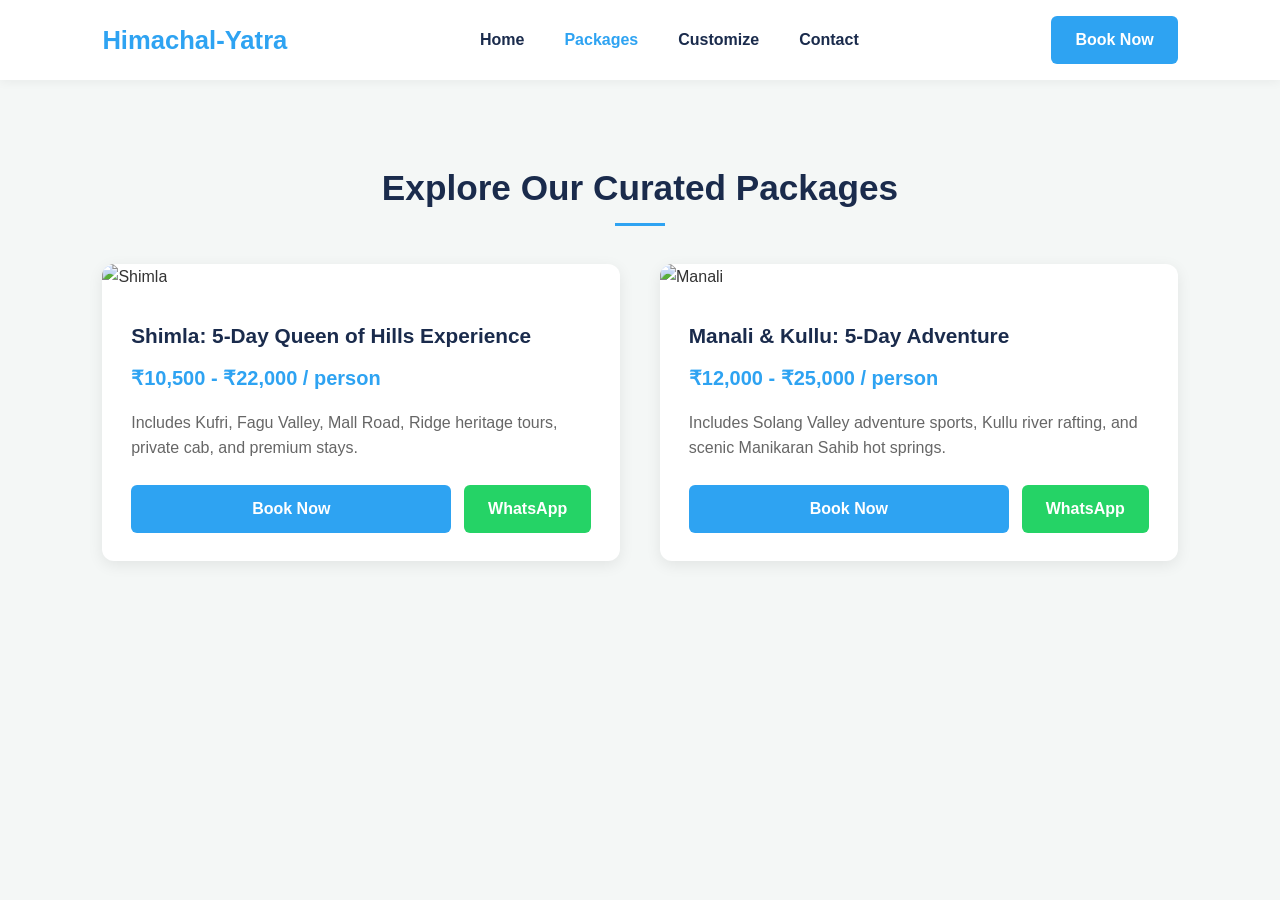
==== packages.html @ 7768ee4f "Add Tour Packages HTML page This file contains the HTML structure for the Tour Packages page, includ" ====
<!DOCTYPE html>
<html lang="en">
<head>
    <meta charset="UTF-8">
    <meta name="viewport" content="width=device-width, initial-scale=1.0">
    <title>Tour Packages | Himachal-Yatra</title>
    <link rel="stylesheet" href="css/style.css">
</head>
<body>

    <header>
        <a href="index.html" class="logo">Himachal-Yatra</a>
        <nav>
            <ul>
                <li><a href="index.html">Home</a></li>
                <li><a href="packages.html" class="active">Packages</a></li>
                <li><a href="customize.html">Customize</a></li>
                <li><a href="contact.html">Contact</a></li>
            </ul>
        </nav>
        <a href="contact.html" class="btn">Book Now</a>
    </header>

    <main>
        <section>
            <h2 class="section-title">Explore Our Curated Packages</h2>
            <div class="grid">
                
                <!-- Package Card 1 -->
                <div class="card">
                    <img src="https://placehold.co/600x400/ccc/555?text=Shimla+Package" alt="Shimla">
                    <div class="card-content">
                        <h3>Shimla: 5-Day Queen of Hills Experience</h3>
                        <span class="price-tag">₹10,500 - ₹22,000 / person</span>
                        <p style="margin-bottom: 1.5rem; color: #666;">Includes Kufri, Fagu Valley, Mall Road, Ridge heritage tours, private cab, and premium stays.</p>
                        <div style="display: flex; gap: 0.8rem;">
                            <a href="contact.html?package=shimla" class="btn" style="flex: 1; text-align: center;">Book Now</a>
                            <a href="https://wa.me/916280700763?text=Hi!%20I%20am%20interested%20in%20the%20Shimla%205-Day%20Package" target="_blank" class="btn btn-secondary" style="background: var(--whatsapp); display: flex; align-items: center; justify-content: center; gap: 4px;">WhatsApp</a>
                        </div>
                    </div>
                </div>

                <!-- Package Card 2 -->
                <div class="card">
                    <img src="https://placehold.co/600x400/ccc/555?text=Manali+Kullu+Package" alt="Manali">
                    <div class="card-content">
                        <h3>Manali & Kullu: 5-Day Adventure</h3>
                        <span class="price-tag">₹12,000 - ₹25,000 / person</span>
                        <p style="margin-bottom: 1.5rem; color: #666;">Includes Solang Valley adventure sports, Kullu river rafting, and scenic Manikaran Sahib hot springs.</p>
                        <div style="display: flex; gap: 0.8rem;">
                            <a href="contact.html?package=manali" class="btn" style="flex: 1; text-align: center;">Book Now</a>
                            <a href="https://wa.me/916280700763?text=Hi!%20I%20am%20interested%20in%20the%20Manali%205-Day%20Package" target="_blank" class="btn btn-secondary" style="background: var(--whatsapp); display: flex; align-items: center; justify-content: center; gap: 4px;">WhatsApp</a>
                        </div>
                    </div>
                </div>

            </div>
        </section>
    </main>

    <!-- Use identical footer block across all files -->
</body>
</html>
---- css/style.css ----
:root {
    --primary: #2ea3f2;
    --secondary: #1a2b4c;
    --text: #333333;
    --bg-light: #f4f7f6;
    --white: #ffffff;
    --whatsapp: #25D366;
    --shadow: 0 4px 15px rgba(0, 0, 0, 0.08);
    --transition: all 0.3s ease;
}

* {
    margin: 0;
    padding: 0;
    box-sizing: border-box;
    font-family: 'Segoe UI', Tahoma, Geneva, Verdana, sans-serif;
}

body {
    background-color: var(--bg-light);
    color: var(--text);
    line-height: 1.6;
}

/* Common Layout Components */
header {
    background: var(--white);
    padding: 1rem 8%;
    display: flex;
    justify-content: space-between;
    align-items: center;
    box-shadow: 0 2px 10px rgba(0,0,0,0.05);
    position: sticky;
    top: 0;
    z-index: 1000;
}

.logo {
    font-size: 1.6rem;
    font-weight: 700;
    color: var(--primary);
    text-decoration: none;
}

nav ul {
    list-style: none;
    display: flex;
    gap: 2.5rem;
}

nav a {
    text-decoration: none;
    color: var(--secondary);
    font-weight: 600;
    transition: var(--transition);
}

nav a:hover, nav a.active {
    color: var(--primary);
}

.btn {
    background: var(--primary);
    color: var(--white);
    padding: 0.7rem 1.5rem;
    border: none;
    border-radius: 6px;
    cursor: pointer;
    font-weight: 600;
    transition: var(--transition);
    text-decoration: none;
    display: inline-block;
}

.btn:hover {
    background: #1c8bd6;
    transform: translateY(-1px);
}

.btn-secondary {
    background: var(--secondary);
}

/* Sections */
section {
    padding: 5rem 8%;
}

.section-title {
    text-align: center;
    font-size: 2.2rem;
    color: var(--secondary);
    margin-bottom: 3rem;
    position: relative;
}

.section-title::after {
    content: '';
    position: absolute;
    bottom: -10px;
    left: 50%;
    transform: translateX(-50%);
    width: 50px;
    height: 3px;
    background: var(--primary);
}

/* Grid Layouts */
.grid {
    display: grid;
    grid-template-columns: repeat(auto-fit, minmax(300px, 1fr));
    gap: 2.5rem;
}

/* Tour Cards */
.card {
    background: var(--white);
    border-radius: 12px;
    overflow: hidden;
    box-shadow: var(--shadow);
    transition: var(--transition);
}

.card:hover {
    transform: translateY(-8px);
    box-shadow: 0 8px 25px rgba(0,0,0,0.12);
}

.card img {
    width: 100%;
    height: 220px;
    object-fit: cover;
}

.card-content {
    padding: 1.8rem;
}

.card-content h3 {
    color: var(--secondary);
    margin-bottom: 0.6rem;
    font-size: 1.3rem;
}

.price-tag {
    color: var(--primary);
    font-weight: 700;
    font-size: 1.25rem;
    display: block;
    margin-bottom: 1rem;
}

/* Footer & Global UI Elements */
footer {
    background: var(--secondary);
    color: var(--white);
    padding: 4rem 8% 2rem;
}

.footer-grid {
    display: grid;
    grid-template-columns: repeat(auto-fit, minmax(220px, 1fr));
    gap: 3rem;
    margin-bottom: 3rem;
}

.footer-col h4 {
    color: var(--primary);
    margin-bottom: 1.2rem;
    font-size: 1.1rem;
}

.footer-col ul {
    list-style: none;
}

.footer-col ul li {
    margin-bottom: 0.6rem;
}

.footer-col a {
    color: #b0c4de;
    text-decoration: none;
    transition: var(--transition);
}

.footer-col a:hover {
    color: var(--white);
}

/* Responsive fixes */
@media (max-width: 768px) {
    header { flex-direction: column; gap: 1rem; padding: 1rem; }
    nav ul { gap: 1.2rem; }
    section { padding: 3rem 5%; }
}
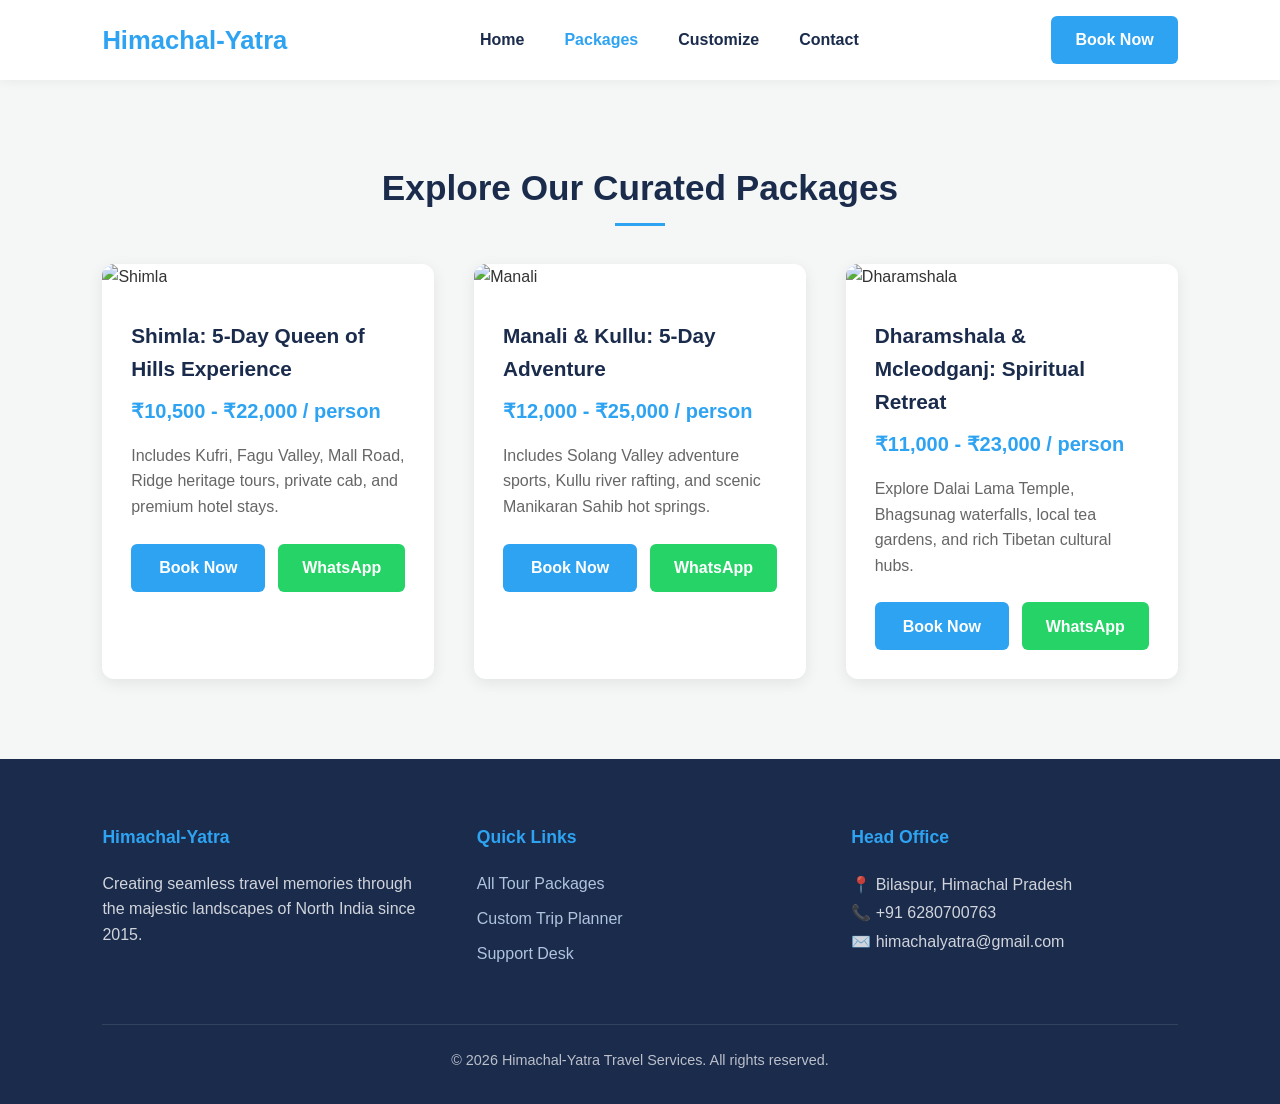
==== commit eae68e84: "Update package descriptions and footer styles" ====
--- a/packages.html
+++ b/packages.html
@@ -32,10 +32,10 @@
                     <div class="card-content">
                         <h3>Shimla: 5-Day Queen of Hills Experience</h3>
                         <span class="price-tag">₹10,500 - ₹22,000 / person</span>
-                        <p style="margin-bottom: 1.5rem; color: #666;">Includes Kufri, Fagu Valley, Mall Road, Ridge heritage tours, private cab, and premium stays.</p>
+                        <p style="margin-bottom: 1.5rem; color: #666;">Includes Kufri, Fagu Valley, Mall Road, Ridge heritage tours, private cab, and premium hotel stays.</p>
                         <div style="display: flex; gap: 0.8rem;">
                             <a href="contact.html?package=shimla" class="btn" style="flex: 1; text-align: center;">Book Now</a>
-                            <a href="https://wa.me/916280700763?text=Hi!%20I%20am%20interested%20in%20the%20Shimla%205-Day%20Package" target="_blank" class="btn btn-secondary" style="background: var(--whatsapp); display: flex; align-items: center; justify-content: center; gap: 4px;">WhatsApp</a>
+                            <a href="https://wa.me/916280700763?text=Hi!%20I%20am%20interested%20in%20the%20Shimla%205-Day%20Package" target="_blank" class="btn btn-secondary" style="background: var(--whatsapp); display: flex; align-items: center; justify-content: center; gap: 4px; color: white;">WhatsApp</a>
                         </div>
                     </div>
                 </div>
@@ -49,7 +49,21 @@
                         <p style="margin-bottom: 1.5rem; color: #666;">Includes Solang Valley adventure sports, Kullu river rafting, and scenic Manikaran Sahib hot springs.</p>
                         <div style="display: flex; gap: 0.8rem;">
                             <a href="contact.html?package=manali" class="btn" style="flex: 1; text-align: center;">Book Now</a>
-                            <a href="https://wa.me/916280700763?text=Hi!%20I%20am%20interested%20in%20the%20Manali%205-Day%20Package" target="_blank" class="btn btn-secondary" style="background: var(--whatsapp); display: flex; align-items: center; justify-content: center; gap: 4px;">WhatsApp</a>
+                            <a href="https://wa.me/916280700763?text=Hi!%20I%20am%20interested%20in%20the%20Manali%205-Day%20Package" target="_blank" class="btn btn-secondary" style="background: var(--whatsapp); display: flex; align-items: center; justify-content: center; gap: 4px; color: white;">WhatsApp</a>
+                        </div>
+                    </div>
+                </div>
+
+                <!-- Package Card 3 -->
+                <div class="card">
+                    <img src="https://placehold.co/600x400/ccc/555?text=Dharamshala+Package" alt="Dharamshala">
+                    <div class="card-content">
+                        <h3>Dharamshala & Mcleodganj: Spiritual Retreat</h3>
+                        <span class="price-tag">₹11,000 - ₹23,000 / person</span>
+                        <p style="margin-bottom: 1.5rem; color: #666;">Explore Dalai Lama Temple, Bhagsunag waterfalls, local tea gardens, and rich Tibetan cultural hubs.</p>
+                        <div style="display: flex; gap: 0.8rem;">
+                            <a href="contact.html?package=dharamshala" class="btn" style="flex: 1; text-align: center;">Book Now</a>
+                            <a href="https://wa.me/916280700763?text=Hi!%20I%20am%20interested%20in%20the%20Dharamshala%205-Day%20Package" target="_blank" class="btn btn-secondary" style="background: var(--whatsapp); display: flex; align-items: center; justify-content: center; gap: 4px; color: white;">WhatsApp</a>
                         </div>
                     </div>
                 </div>
@@ -58,6 +72,28 @@
         </section>
     </main>
 
-    <!-- Use identical footer block across all files -->
+    <footer>
+        <div class="footer-grid">
+            <div class="footer-col">
+                <h4>Himachal-Yatra</h4>
+                <p style="opacity: 0.8;">Creating seamless travel memories through the majestic landscapes of North India since 2015.</p>
+            </div>
+            <div class="footer-col">
+                <h4>Quick Links</h4>
+                <ul>
+                    <li><a href="packages.html">All Tour Packages</a></li>
+                    <li><a href="customize.html">Custom Trip Planner</a></li>
+                    <li><a href="contact.html">Support Desk</a></li>
+                </ul>
+            </div>
+            <div class="footer-col">
+                <h4>Head Office</h4>
+                <p style="opacity: 0.8; line-height: 1.8;">📍 Bilaspur, Himachal Pradesh<br>📞 +91 6280700763<br>✉️ himachalyatra@gmail.com</p>
+            </div>
+        </div>
+        <hr style="border: none; border-top: 1px solid rgba(255,255,255,0.1); margin-bottom: 1.5rem;">
+        <p style="text-align: center; font-size: 0.9rem; opacity: 0.7;">&copy; 2026 Himachal-Yatra Travel Services. All rights reserved.</p>
+    </footer>
+
 </body>
 </html>
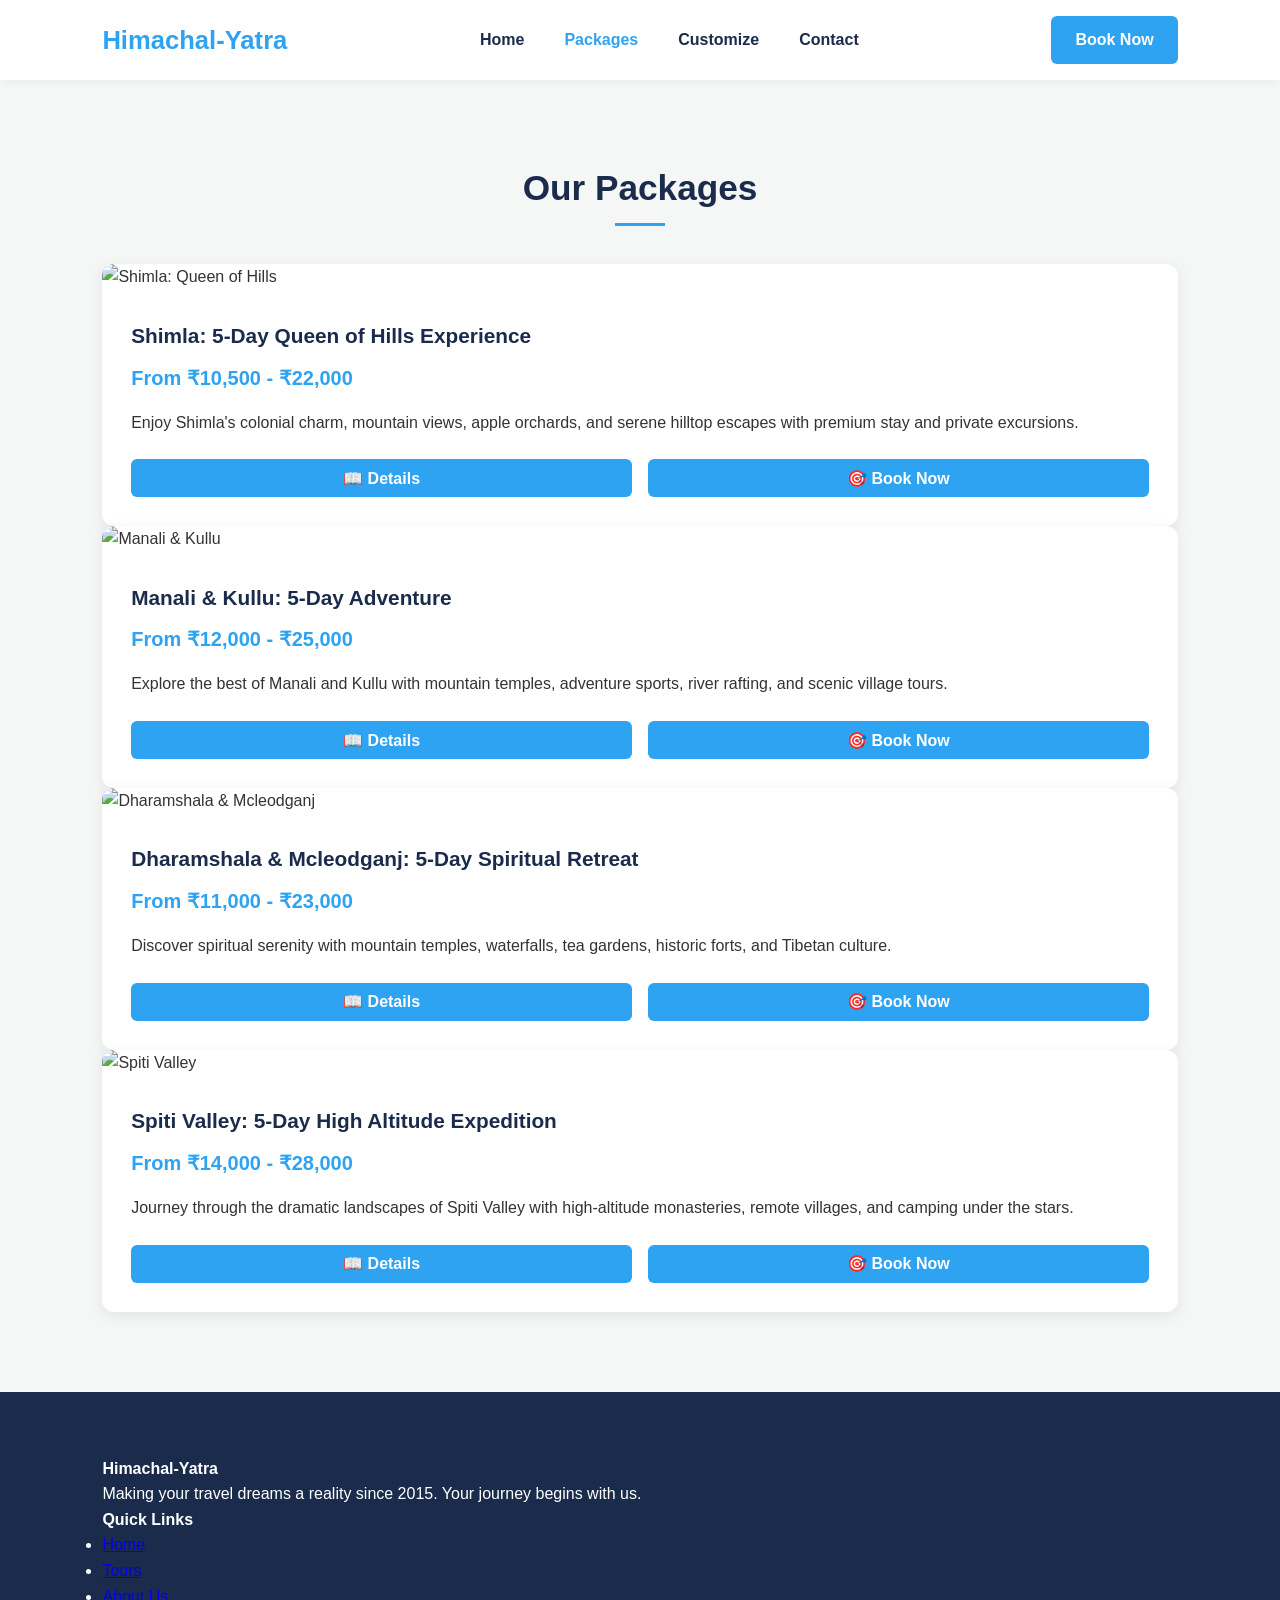
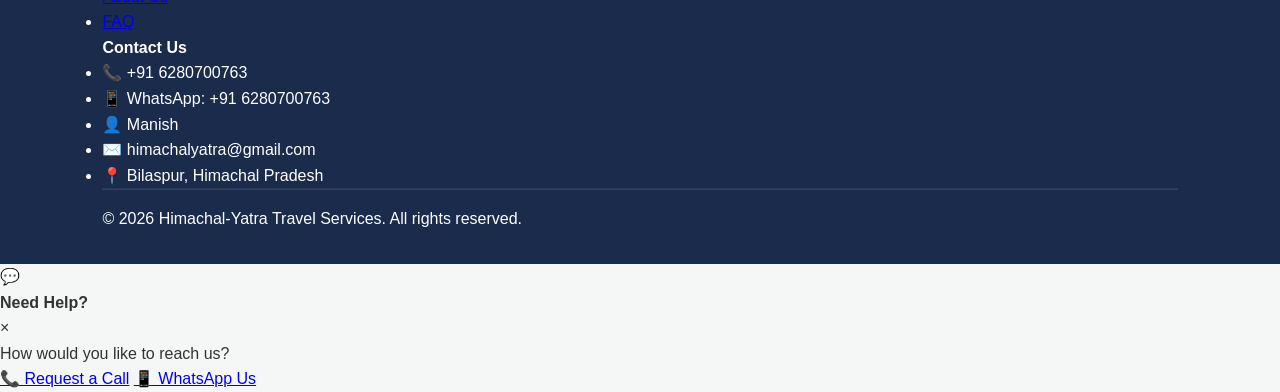
==== commit a3c71a29: "Revise package details and update footer content" ====
--- a/packages.html
+++ b/packages.html
@@ -22,48 +22,62 @@
     </header>
 
     <main>
-        <section>
-            <h2 class="section-title">Explore Our Curated Packages</h2>
-            <div class="grid">
+        <section id="destinations">
+            <h2 class="section-title">Our Packages</h2>
+            <div class="grid-container">
                 
-                <!-- Package Card 1 -->
+                <!-- Package 1: Shimla -->
                 <div class="card">
-                    <img src="https://placehold.co/600x400/ccc/555?text=Shimla+Package" alt="Shimla">
+                    <img src="https://placehold.co/600x400/ccc/555?text=Shimla+Queen+of+Hills" alt="Shimla: Queen of Hills">
                     <div class="card-content">
                         <h3>Shimla: 5-Day Queen of Hills Experience</h3>
-                        <span class="price-tag">₹10,500 - ₹22,000 / person</span>
-                        <p style="margin-bottom: 1.5rem; color: #666;">Includes Kufri, Fagu Valley, Mall Road, Ridge heritage tours, private cab, and premium hotel stays.</p>
-                        <div style="display: flex; gap: 0.8rem;">
-                            <a href="contact.html?package=shimla" class="btn" style="flex: 1; text-align: center;">Book Now</a>
-                            <a href="https://wa.me/916280700763?text=Hi!%20I%20am%20interested%20in%20the%20Shimla%205-Day%20Package" target="_blank" class="btn btn-secondary" style="background: var(--whatsapp); display: flex; align-items: center; justify-content: center; gap: 4px; color: white;">WhatsApp</a>
+                        <span class="price-tag">From ₹10,500 - ₹22,000</span>
+                        <p style="margin-bottom: 1.5rem; color: #333;">Enjoy Shimla's colonial charm, mountain views, apple orchards, and serene hilltop escapes with premium stay and private excursions.</p>
+                        <div style="display: flex; gap: 1rem;">
+                            <button class="btn" style="flex: 1; text-align:center; cursor: pointer; border: none; font-weight: bold; padding: 0.6rem 1.2rem; font-size: 1rem;" onclick="alert('📅 Shimla: 5-Day Queen of Hills Itinerary:\n\n🌲 Day 1: Arrival & The Mall Road - Check in, evening stroll on Mall Road, colonial architecture.\n\n🌲 Day 2: Heritage & Local Sightseeing - Jakhu Temple, Viceregal Lodge, The Ridge, Christ Church.\n\n🌲 Day 3: Kufri & Fagu Valley - Himalayan Nature Park, horse ride to Mahasu Peak, apple orchards.\n\n🌲 Day 4: Mashobra & Naldehra Excursion - Pine roads, scenic golf course, nature walks.\n\n🌲 Day 5: Departure - Lakkar Bazaar shopping, scenic descent, journey home.\n\n✅ Includes: 4 Nights Shimla Stay, Breakfast & Dinner, Private Cab, Pickup/Drop from Chandigarh/Kalka.\n❌ Excludes: Entry tickets, Pony rides, Lunches, Travel Insurance.');">📖 Details</button>
+                            <button class="btn" style="flex: 1; text-align:center; cursor: pointer; border: none; font-weight: bold; padding: 0.6rem 1.2rem; font-size: 1rem;" onclick="document.getElementById('contactDialog').classList.add('active');">🎯 Book Now</button>
                         </div>
                     </div>
                 </div>
-
-                <!-- Package Card 2 -->
+                
+                <!-- Package 2: Manali & Kullu -->
                 <div class="card">
-                    <img src="https://placehold.co/600x400/ccc/555?text=Manali+Kullu+Package" alt="Manali">
+                    <img src="https://placehold.co/600x400/ccc/555?text=Manali+Kullu" alt="Manali & Kullu">
                     <div class="card-content">
                         <h3>Manali & Kullu: 5-Day Adventure</h3>
-                        <span class="price-tag">₹12,000 - ₹25,000 / person</span>
-                        <p style="margin-bottom: 1.5rem; color: #666;">Includes Solang Valley adventure sports, Kullu river rafting, and scenic Manikaran Sahib hot springs.</p>
-                        <div style="display: flex; gap: 0.8rem;">
-                            <a href="contact.html?package=manali" class="btn" style="flex: 1; text-align: center;">Book Now</a>
-                            <a href="https://wa.me/916280700763?text=Hi!%20I%20am%20interested%20in%20the%20Manali%205-Day%20Package" target="_blank" class="btn btn-secondary" style="background: var(--whatsapp); display: flex; align-items: center; justify-content: center; gap: 4px; color: white;">WhatsApp</a>
+                        <span class="price-tag">From ₹12,000 - ₹25,000</span>
+                        <p style="margin-bottom: 1.5rem; color: #333;">Explore the best of Manali and Kullu with mountain temples, adventure sports, river rafting, and scenic village tours.</p>
+                        <div style="display: flex; gap: 1rem;">
+                            <button class="btn" style="flex: 1; text-align:center; cursor: pointer; border: none; font-weight: bold; padding: 0.6rem 1.2rem; font-size: 1rem;" onclick="alert('📅 Manali & Kullu: 5-Day Itinerary:\n\n🏔️ Day 1: Arrival in Manali - Transfer from Chandigarh/Bhuntar, Hadimba Temple, Vashishtha hot springs.\n\n🏔️ Day 2: Solang Valley Excursion - Paragliding, zorbing, ATV rides, optional Rohtang Pass (if open).\n\n🏔️ Day 3: Kullu & Manikaran Sahib - River rafting, shawl factory, Gurudwara Manikaran hot springs.\n\n🏔️ Day 4: Old Manali & Local Cafes - Explore Old Manali, Manali Sanctuary, Mall Road shopping.\n\n🏔️ Day 5: Departure - Riverside breakfast and transfer back to airport/railway station.\n\n✅ Includes: 4 Nights Premium Manali Hotel Stay, Breakfast & Dinner, Private Cab, Fuel, Parking, Driver Fees.\n❌ Excludes: Adventure Fees, Rohtang Pass Permit, Personal Expenses, Air/Train Fare.');">📖 Details</button>
+                            <button class="btn" style="flex: 1; text-align:center; cursor: pointer; border: none; font-weight: bold; padding: 0.6rem 1.2rem; font-size: 1rem;" onclick="document.getElementById('contactDialog').classList.add('active');">🎯 Book Now</button>
                         </div>
                     </div>
                 </div>
-
-                <!-- Package Card 3 -->
+                
+                <!-- Package 3: Dharamshala & Mcleodganj -->
                 <div class="card">
-                    <img src="https://placehold.co/600x400/ccc/555?text=Dharamshala+Package" alt="Dharamshala">
+                    <img src="https://placehold.co/600x400/ccc/555?text=Dharamshala+Mcleodganj" alt="Dharamshala & Mcleodganj">
                     <div class="card-content">
-                        <h3>Dharamshala & Mcleodganj: Spiritual Retreat</h3>
-                        <span class="price-tag">₹11,000 - ₹23,000 / person</span>
-                        <p style="margin-bottom: 1.5rem; color: #666;">Explore Dalai Lama Temple, Bhagsunag waterfalls, local tea gardens, and rich Tibetan cultural hubs.</p>
-                        <div style="display: flex; gap: 0.8rem;">
-                            <a href="contact.html?package=dharamshala" class="btn" style="flex: 1; text-align: center;">Book Now</a>
-                            <a href="https://wa.me/916280700763?text=Hi!%20I%20am%20interested%20in%20the%20Dharamshala%205-Day%20Package" target="_blank" class="btn btn-secondary" style="background: var(--whatsapp); display: flex; align-items: center; justify-content: center; gap: 4px; color: white;">WhatsApp</a>
+                        <h3>Dharamshala & Mcleodganj: 5-Day Spiritual Retreat</h3>
+                        <span class="price-tag">From ₹11,000 - ₹23,000</span>
+                        <p style="margin-bottom: 1.5rem; color: #333;">Discover spiritual serenity with mountain temples, waterfalls, tea gardens, historic forts, and Tibetan culture.</p>
+                        <div style="display: flex; gap: 1rem;">
+                            <button class="btn" style="flex: 1; text-align:center; cursor: pointer; border: none; font-weight: bold; padding: 0.6rem 1.2rem; font-size: 1rem;" onclick="alert('📅 Dharamshala & Mcleodganj: 5-Day Itinerary:\n\n☸️ Day 1: Arrival & Mcleodganj Highlights - Tsuglagkhang Complex, Dalai Lama Temple, Mall Road.\n\n☸️ Day 2: Waterfalls & Scenic Views - Bhagsunag Waterfall, Bhagsunag Temple, Naddi View Point sunset.\n\n☸️ Day 3: Cricket & Culture - HPCA Stadium, Dharamshala Tea Gardens, War Memorial.\n\n☸️ Day 4: Kangra Valley Excursion - Kangra Fort, Norbulingka Institute.\n\n☸️ Day 5: Departure - St. John in the Wilderness church, transfer to Pathankot/Dharamshala airport.\n\n✅ Includes: 4 Nights Stay, Breakfast & Dinner, Private Cab, Driver Allowances & Taxes.\n❌ Excludes: Train/Flight, Entry Fees, Adventure Activities, Personal Expenses.');">📖 Details</button>
+                            <button class="btn" style="flex: 1; text-align:center; cursor: pointer; border: none; font-weight: bold; padding: 0.6rem 1.2rem; font-size: 1rem;" onclick="document.getElementById('contactDialog').classList.add('active');">🎯 Book Now</button>
+                        </div>
+                    </div>
+                </div>
+                
+                <!-- Package 4: Spiti Valley -->
+                <div class="card">
+                    <img src="https://placehold.co/600x400/ccc/555?text=Spiti+Valley" alt="Spiti Valley">
+                    <div class="card-content">
+                        <h3>Spiti Valley: 5-Day High Altitude Expedition</h3>
+                        <span class="price-tag">From ₹14,000 - ₹28,000</span>
+                        <p style="margin-bottom: 1.5rem; color: #333;">Journey through the dramatic landscapes of Spiti Valley with high-altitude monasteries, remote villages, and camping under the stars.</p>
+                        <div style="display: flex; gap: 1rem;">
+                            <button class="btn" style="flex: 1; text-align:center; cursor: pointer; border: none; font-weight: bold; padding: 0.6rem 1.2rem; font-size: 1rem;" onclick="alert('📅 Spiti Valley: 5-Day High Altitude Expedition Itinerary:\n\n🚙 Day 1: Manali to Kaza - Through Atal Tunnel and Kunzum Pass, acclimatize in Kaza.\n\n🚙 Day 2: Monasteries & Canyons - Key Monastery, Chicham Bridge, Kibber village.\n\n🚙 Day 3: The High Villages Circuit - Langza Buddha, Hikkim Post Office, Komic Monastery.\n\n🚙 Day 4: Kaza to Chandratal - Drive to Chandratal, hike to the crescent-shaped lake, camp under the stars.\n\n🚙 Day 5: Departure to Manali - Morning at the campsite then scenic drive back to Manali.\n\n✅ Includes: 3 Nights in Kaza, 1 Night Camping at Chandratal, Breakfast & Dinner, SUV with Expert Driver.\n❌ Excludes: Permits, Transit Lunches, Oxygen Cylinder Rental, Travel to Manali.');">📖 Details</button>
+                            <button class="btn" style="flex: 1; text-align:center; cursor: pointer; border: none; font-weight: bold; padding: 0.6rem 1.2rem; font-size: 1rem;" onclick="document.getElementById('contactDialog').classList.add('active');">🎯 Book Now</button>
                         </div>
                     </div>
                 </div>
@@ -73,27 +87,84 @@
     </main>
 
     <footer>
-        <div class="footer-grid">
-            <div class="footer-col">
+        <div class="footer-content">
+            <div>
                 <h4>Himachal-Yatra</h4>
-                <p style="opacity: 0.8;">Creating seamless travel memories through the majestic landscapes of North India since 2015.</p>
+                <p>Making your travel dreams a reality since 2015. Your journey begins with us.</p>
             </div>
-            <div class="footer-col">
+            <div>
                 <h4>Quick Links</h4>
                 <ul>
-                    <li><a href="packages.html">All Tour Packages</a></li>
-                    <li><a href="customize.html">Custom Trip Planner</a></li>
-                    <li><a href="contact.html">Support Desk</a></li>
+                    <li><a href="index.html">Home</a></li>
+                    <li><a href="packages.html">Tours</a></li>
+                    <li><a href="#">About Us</a></li>
+                    <li><a href="#">FAQ</a></li>
                 </ul>
             </div>
-            <div class="footer-col">
-                <h4>Head Office</h4>
-                <p style="opacity: 0.8; line-height: 1.8;">📍 Bilaspur, Himachal Pradesh<br>📞 +91 6280700763<br>✉️ himachalyatra@gmail.com</p>
+            <div>
+                <h4>Contact Us</h4>
+                <ul>
+                    <li>📞 +91 6280700763</li>
+                    <li>📱 WhatsApp: +91 6280700763</li>
+                    <li>👤 Manish</li>
+                    <li>✉️ himachalyatra@gmail.com</li>
+                    <li>📍 Bilaspur, Himachal Pradesh</li>
+                </ul>
             </div>
         </div>
-        <hr style="border: none; border-top: 1px solid rgba(255,255,255,0.1); margin-bottom: 1.5rem;">
-        <p style="text-align: center; font-size: 0.9rem; opacity: 0.7;">&copy; 2026 Himachal-Yatra Travel Services. All rights reserved.</p>
+        <hr style="border-color: rgba(255,255,255,0.1); margin-bottom: 1rem;">
+        <p>&copy; 2026 Himachal-Yatra Travel Services. All rights reserved.</p>
     </footer>
 
+    <!-- Floating Contact Dialog -->
+    <div class="floating-contact-btn" id="contactBtn">💬</div>
+
+    <div class="contact-dialog" id="contactDialog">
+        <div class="dialog-header">
+            <h4>Need Help?</h4>
+            <span class="close-btn" id="closeDialog">&times;</span>
+        </div>
+        <div class="dialog-body">
+            <p>How would you like to reach us?</p>
+            <div class="dialog-actions">
+                <a href="tel:+916280700763" class="action-btn call-btn">📞 Request a Call</a>
+                <a href="https://wa.me/916280700763" target="_blank" class="action-btn wa-btn">📱 WhatsApp Us</a>
+            </div>
+        </div>
+    </div>
+
+    <script>
+        // Modal Window / Contact Box Dialog Controls
+        const contactBtn = document.getElementById('contactBtn');
+        const contactDialog = document.getElementById('contactDialog');
+        const closeDialog = document.getElementById('closeDialog');
+
+        if (contactBtn) {
+            contactBtn.addEventListener('click', (e) => {
+                e.stopPropagation();
+                contactDialog.classList.toggle('active');
+            });
+        }
+
+        if (closeDialog) {
+            closeDialog.addEventListener('click', () => {
+                contactDialog.classList.remove('active');
+            });
+        }
+
+        document.addEventListener('click', (event) => {
+            if (contactDialog.classList.contains('active') && 
+                !contactDialog.contains(event.target) && 
+                !contactBtn.contains(event.target)) {
+                contactDialog.classList.remove('active');
+            }
+        });
+        
+        if (contactDialog) {
+            contactDialog.addEventListener('click', (e) => {
+                e.stopPropagation();
+            });
+        }
+    </script>
 </body>
 </html>
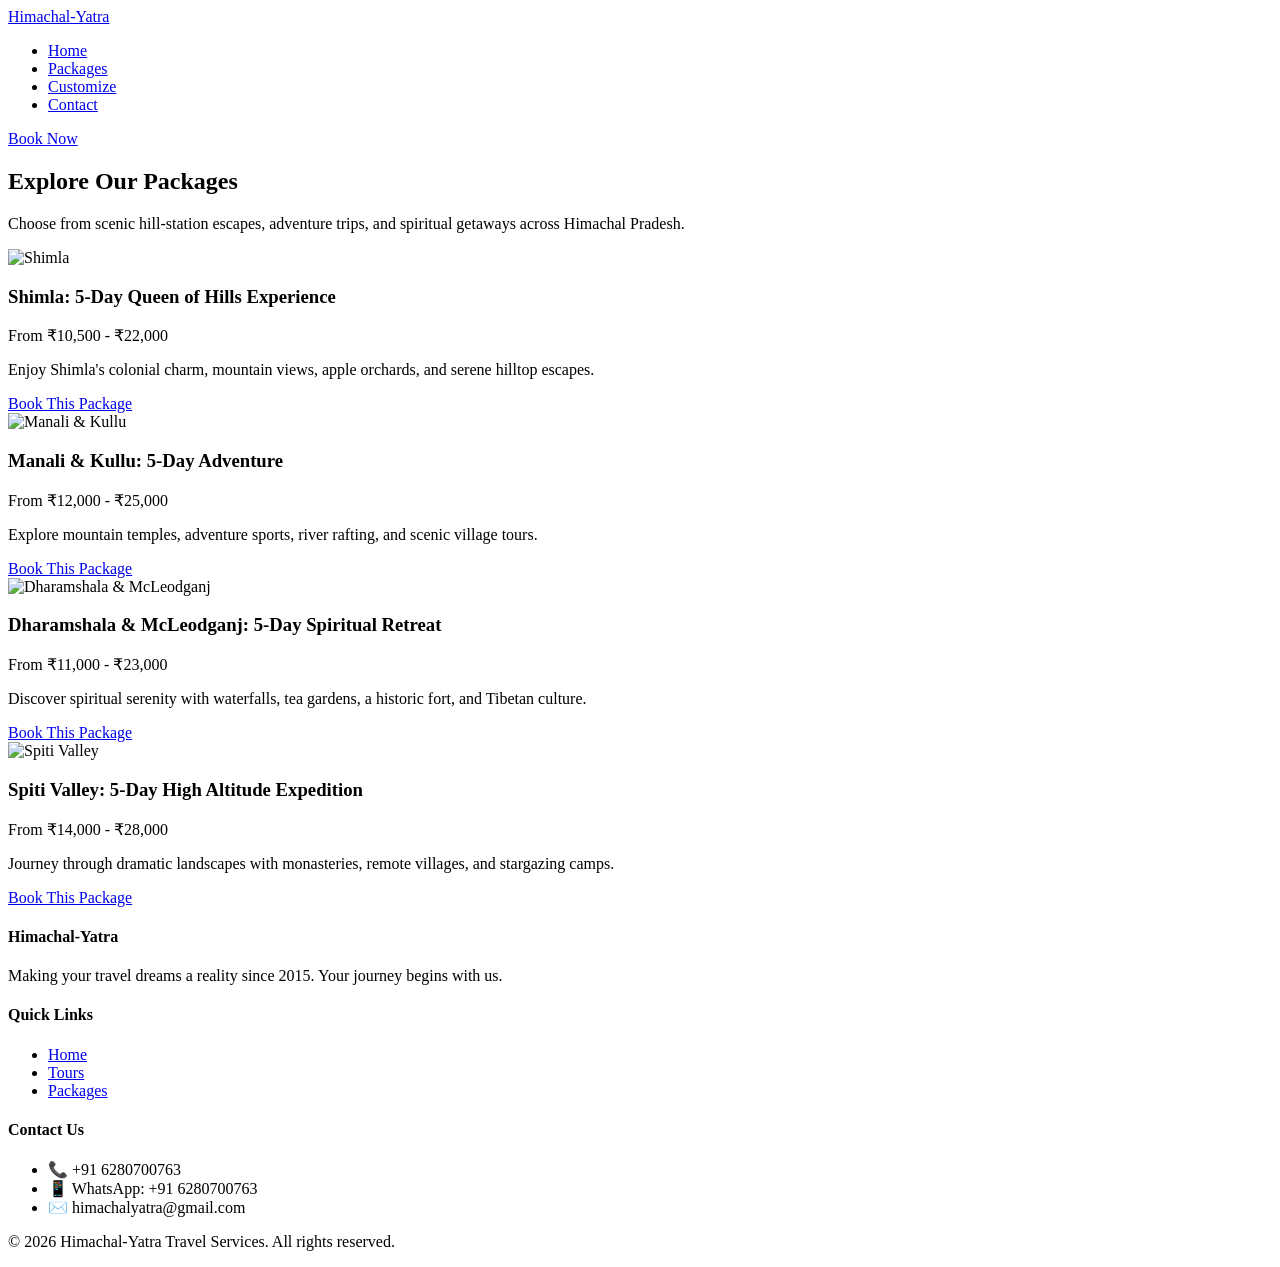
==== commit e612cfba: "Update title and navigation links in packages.html" ====
--- a/packages.html
+++ b/packages.html
@@ -3,90 +3,73 @@
 <head>
     <meta charset="UTF-8">
     <meta name="viewport" content="width=device-width, initial-scale=1.0">
-    <title>Tour Packages | Himachal-Yatra</title>
-    <link rel="stylesheet" href="css/style.css">
+    <title>Himachal-Yatra | Packages</title>
+    <link rel="stylesheet" href="style.css">
 </head>
 <body>
-
     <header>
         <a href="index.html" class="logo">Himachal-Yatra</a>
         <nav>
             <ul>
-                <li><a href="index.html">Home</a></li>
-                <li><a href="packages.html" class="active">Packages</a></li>
-                <li><a href="customize.html">Customize</a></li>
-                <li><a href="contact.html">Contact</a></li>
+                <li><a href="index.html#hero">Home</a></li>
+                <li><a href="index.html#packages">Packages</a></li>
+                <li><a href="index.html#customize">Customize</a></li>
+                <li><a href="index.html#contact">Contact</a></li>
             </ul>
         </nav>
-        <a href="contact.html" class="btn">Book Now</a>
+        <a href="index.html#contact" class="btn">Book Now</a>
     </header>
 
-    <main>
-        <section id="destinations">
-            <h2 class="section-title">Our Packages</h2>
-            <div class="grid-container">
-                
-                <!-- Package 1: Shimla -->
-                <div class="card">
-                    <img src="https://placehold.co/600x400/ccc/555?text=Shimla+Queen+of+Hills" alt="Shimla: Queen of Hills">
-                    <div class="card-content">
-                        <h3>Shimla: 5-Day Queen of Hills Experience</h3>
-                        <span class="price-tag">From ₹10,500 - ₹22,000</span>
-                        <p style="margin-bottom: 1.5rem; color: #333;">Enjoy Shimla's colonial charm, mountain views, apple orchards, and serene hilltop escapes with premium stay and private excursions.</p>
-                        <div style="display: flex; gap: 1rem;">
-                            <button class="btn" style="flex: 1; text-align:center; cursor: pointer; border: none; font-weight: bold; padding: 0.6rem 1.2rem; font-size: 1rem;" onclick="alert('📅 Shimla: 5-Day Queen of Hills Itinerary:\n\n🌲 Day 1: Arrival & The Mall Road - Check in, evening stroll on Mall Road, colonial architecture.\n\n🌲 Day 2: Heritage & Local Sightseeing - Jakhu Temple, Viceregal Lodge, The Ridge, Christ Church.\n\n🌲 Day 3: Kufri & Fagu Valley - Himalayan Nature Park, horse ride to Mahasu Peak, apple orchards.\n\n🌲 Day 4: Mashobra & Naldehra Excursion - Pine roads, scenic golf course, nature walks.\n\n🌲 Day 5: Departure - Lakkar Bazaar shopping, scenic descent, journey home.\n\n✅ Includes: 4 Nights Shimla Stay, Breakfast & Dinner, Private Cab, Pickup/Drop from Chandigarh/Kalka.\n❌ Excludes: Entry tickets, Pony rides, Lunches, Travel Insurance.');">📖 Details</button>
-                            <button class="btn" style="flex: 1; text-align:center; cursor: pointer; border: none; font-weight: bold; padding: 0.6rem 1.2rem; font-size: 1rem;" onclick="document.getElementById('contactDialog').classList.add('active');">🎯 Book Now</button>
-                        </div>
-                    </div>
+    <section class="page-hero">
+        <h1>Explore Our Packages</h1>
+        <p>Choose from scenic hill-station escapes, adventure trips, and spiritual getaways across Himachal Pradesh.</p>
+    </section>
+
+    <section class="page-section">
+        <div class="grid-container">
+            <div class="card">
+                <img src="https://placehold.co/600x400/ccc/555?text=Shimla+Queen+of+Hills" alt="Shimla">
+                <div class="card-content">
+                    <h3>Shimla: 5-Day Queen of Hills Experience</h3>
+                    <span class="card-price">From ₹10,500 - ₹22,000</span>
+                    <p>Enjoy Shimla's colonial charm, mountain views, apple orchards, and serene hilltop escapes.</p>
+                    <a href="index.html#contact" class="btn full-width">Book This Package</a>
                 </div>
-                
-                <!-- Package 2: Manali & Kullu -->
-                <div class="card">
-                    <img src="https://placehold.co/600x400/ccc/555?text=Manali+Kullu" alt="Manali & Kullu">
-                    <div class="card-content">
-                        <h3>Manali & Kullu: 5-Day Adventure</h3>
-                        <span class="price-tag">From ₹12,000 - ₹25,000</span>
-                        <p style="margin-bottom: 1.5rem; color: #333;">Explore the best of Manali and Kullu with mountain temples, adventure sports, river rafting, and scenic village tours.</p>
-                        <div style="display: flex; gap: 1rem;">
-                            <button class="btn" style="flex: 1; text-align:center; cursor: pointer; border: none; font-weight: bold; padding: 0.6rem 1.2rem; font-size: 1rem;" onclick="alert('📅 Manali & Kullu: 5-Day Itinerary:\n\n🏔️ Day 1: Arrival in Manali - Transfer from Chandigarh/Bhuntar, Hadimba Temple, Vashishtha hot springs.\n\n🏔️ Day 2: Solang Valley Excursion - Paragliding, zorbing, ATV rides, optional Rohtang Pass (if open).\n\n🏔️ Day 3: Kullu & Manikaran Sahib - River rafting, shawl factory, Gurudwara Manikaran hot springs.\n\n🏔️ Day 4: Old Manali & Local Cafes - Explore Old Manali, Manali Sanctuary, Mall Road shopping.\n\n🏔️ Day 5: Departure - Riverside breakfast and transfer back to airport/railway station.\n\n✅ Includes: 4 Nights Premium Manali Hotel Stay, Breakfast & Dinner, Private Cab, Fuel, Parking, Driver Fees.\n❌ Excludes: Adventure Fees, Rohtang Pass Permit, Personal Expenses, Air/Train Fare.');">📖 Details</button>
-                            <button class="btn" style="flex: 1; text-align:center; cursor: pointer; border: none; font-weight: bold; padding: 0.6rem 1.2rem; font-size: 1rem;" onclick="document.getElementById('contactDialog').classList.add('active');">🎯 Book Now</button>
-                        </div>
-                    </div>
+            </div>
+
+            <div class="card">
+                <img src="https://placehold.co/600x400/ccc/555?text=Manali+Kullu" alt="Manali & Kullu">
+                <div class="card-content">
+                    <h3>Manali & Kullu: 5-Day Adventure</h3>
+                    <span class="card-price">From ₹12,000 - ₹25,000</span>
+                    <p>Explore mountain temples, adventure sports, river rafting, and scenic village tours.</p>
+                    <a href="index.html#contact" class="btn full-width">Book This Package</a>
                 </div>
-                
-                <!-- Package 3: Dharamshala & Mcleodganj -->
-                <div class="card">
-                    <img src="https://placehold.co/600x400/ccc/555?text=Dharamshala+Mcleodganj" alt="Dharamshala & Mcleodganj">
-                    <div class="card-content">
-                        <h3>Dharamshala & Mcleodganj: 5-Day Spiritual Retreat</h3>
-                        <span class="price-tag">From ₹11,000 - ₹23,000</span>
-                        <p style="margin-bottom: 1.5rem; color: #333;">Discover spiritual serenity with mountain temples, waterfalls, tea gardens, historic forts, and Tibetan culture.</p>
-                        <div style="display: flex; gap: 1rem;">
-                            <button class="btn" style="flex: 1; text-align:center; cursor: pointer; border: none; font-weight: bold; padding: 0.6rem 1.2rem; font-size: 1rem;" onclick="alert('📅 Dharamshala & Mcleodganj: 5-Day Itinerary:\n\n☸️ Day 1: Arrival & Mcleodganj Highlights - Tsuglagkhang Complex, Dalai Lama Temple, Mall Road.\n\n☸️ Day 2: Waterfalls & Scenic Views - Bhagsunag Waterfall, Bhagsunag Temple, Naddi View Point sunset.\n\n☸️ Day 3: Cricket & Culture - HPCA Stadium, Dharamshala Tea Gardens, War Memorial.\n\n☸️ Day 4: Kangra Valley Excursion - Kangra Fort, Norbulingka Institute.\n\n☸️ Day 5: Departure - St. John in the Wilderness church, transfer to Pathankot/Dharamshala airport.\n\n✅ Includes: 4 Nights Stay, Breakfast & Dinner, Private Cab, Driver Allowances & Taxes.\n❌ Excludes: Train/Flight, Entry Fees, Adventure Activities, Personal Expenses.');">📖 Details</button>
-                            <button class="btn" style="flex: 1; text-align:center; cursor: pointer; border: none; font-weight: bold; padding: 0.6rem 1.2rem; font-size: 1rem;" onclick="document.getElementById('contactDialog').classList.add('active');">🎯 Book Now</button>
-                        </div>
-                    </div>
+            </div>
+
+            <div class="card">
+                <img src="https://placehold.co/600x400/ccc/555?text=Dharamshala+Mcleodganj" alt="Dharamshala & McLeodganj">
+                <div class="card-content">
+                    <h3>Dharamshala & McLeodganj: 5-Day Spiritual Retreat</h3>
+                    <span class="card-price">From ₹11,000 - ₹23,000</span>
+                    <p>Discover spiritual serenity with waterfalls, tea gardens, a historic fort, and Tibetan culture.</p>
+                    <a href="index.html#contact" class="btn full-width">Book This Package</a>
                 </div>
-                
-                <!-- Package 4: Spiti Valley -->
-                <div class="card">
-                    <img src="https://placehold.co/600x400/ccc/555?text=Spiti+Valley" alt="Spiti Valley">
-                    <div class="card-content">
-                        <h3>Spiti Valley: 5-Day High Altitude Expedition</h3>
-                        <span class="price-tag">From ₹14,000 - ₹28,000</span>
-                        <p style="margin-bottom: 1.5rem; color: #333;">Journey through the dramatic landscapes of Spiti Valley with high-altitude monasteries, remote villages, and camping under the stars.</p>
-                        <div style="display: flex; gap: 1rem;">
-                            <button class="btn" style="flex: 1; text-align:center; cursor: pointer; border: none; font-weight: bold; padding: 0.6rem 1.2rem; font-size: 1rem;" onclick="alert('📅 Spiti Valley: 5-Day High Altitude Expedition Itinerary:\n\n🚙 Day 1: Manali to Kaza - Through Atal Tunnel and Kunzum Pass, acclimatize in Kaza.\n\n🚙 Day 2: Monasteries & Canyons - Key Monastery, Chicham Bridge, Kibber village.\n\n🚙 Day 3: The High Villages Circuit - Langza Buddha, Hikkim Post Office, Komic Monastery.\n\n🚙 Day 4: Kaza to Chandratal - Drive to Chandratal, hike to the crescent-shaped lake, camp under the stars.\n\n🚙 Day 5: Departure to Manali - Morning at the campsite then scenic drive back to Manali.\n\n✅ Includes: 3 Nights in Kaza, 1 Night Camping at Chandratal, Breakfast & Dinner, SUV with Expert Driver.\n❌ Excludes: Permits, Transit Lunches, Oxygen Cylinder Rental, Travel to Manali.');">📖 Details</button>
-                            <button class="btn" style="flex: 1; text-align:center; cursor: pointer; border: none; font-weight: bold; padding: 0.6rem 1.2rem; font-size: 1rem;" onclick="document.getElementById('contactDialog').classList.add('active');">🎯 Book Now</button>
-                        </div>
-                    </div>
+            </div>
+
+            <div class="card">
+                <img src="https://placehold.co/600x400/ccc/555?text=Spiti+Valley" alt="Spiti Valley">
+                <div class="card-content">
+                    <h3>Spiti Valley: 5-Day High Altitude Expedition</h3>
+                    <span class="card-price">From ₹14,000 - ₹28,000</span>
+                    <p>Journey through dramatic landscapes with monasteries, remote villages, and stargazing camps.</p>
+                    <a href="index.html#contact" class="btn full-width">Book This Package</a>
                 </div>
+            </div>
+        </div>
+    </section>
 
-            </div>
-        </section>
-    </main>
-
-    <footer>
+    <footer id="contact">
         <div class="footer-content">
             <div>
                 <h4>Himachal-Yatra</h4>
@@ -95,10 +78,9 @@
             <div>
                 <h4>Quick Links</h4>
                 <ul>
-                    <li><a href="index.html">Home</a></li>
-                    <li><a href="packages.html">Tours</a></li>
-                    <li><a href="#">About Us</a></li>
-                    <li><a href="#">FAQ</a></li>
+                    <li><a href="index.html#hero">Home</a></li>
+                    <li><a href="index.html#packages">Tours</a></li>
+                    <li><a href="package.html">Packages</a></li>
                 </ul>
             </div>
             <div>
@@ -106,65 +88,11 @@
                 <ul>
                     <li>📞 +91 6280700763</li>
                     <li>📱 WhatsApp: +91 6280700763</li>
-                    <li>👤 Manish</li>
                     <li>✉️ himachalyatra@gmail.com</li>
-                    <li>📍 Bilaspur, Himachal Pradesh</li>
                 </ul>
             </div>
         </div>
-        <hr style="border-color: rgba(255,255,255,0.1); margin-bottom: 1rem;">
         <p>&copy; 2026 Himachal-Yatra Travel Services. All rights reserved.</p>
     </footer>
-
-    <!-- Floating Contact Dialog -->
-    <div class="floating-contact-btn" id="contactBtn">💬</div>
-
-    <div class="contact-dialog" id="contactDialog">
-        <div class="dialog-header">
-            <h4>Need Help?</h4>
-            <span class="close-btn" id="closeDialog">&times;</span>
-        </div>
-        <div class="dialog-body">
-            <p>How would you like to reach us?</p>
-            <div class="dialog-actions">
-                <a href="tel:+916280700763" class="action-btn call-btn">📞 Request a Call</a>
-                <a href="https://wa.me/916280700763" target="_blank" class="action-btn wa-btn">📱 WhatsApp Us</a>
-            </div>
-        </div>
-    </div>
-
-    <script>
-        // Modal Window / Contact Box Dialog Controls
-        const contactBtn = document.getElementById('contactBtn');
-        const contactDialog = document.getElementById('contactDialog');
-        const closeDialog = document.getElementById('closeDialog');
-
-        if (contactBtn) {
-            contactBtn.addEventListener('click', (e) => {
-                e.stopPropagation();
-                contactDialog.classList.toggle('active');
-            });
-        }
-
-        if (closeDialog) {
-            closeDialog.addEventListener('click', () => {
-                contactDialog.classList.remove('active');
-            });
-        }
-
-        document.addEventListener('click', (event) => {
-            if (contactDialog.classList.contains('active') && 
-                !contactDialog.contains(event.target) && 
-                !contactBtn.contains(event.target)) {
-                contactDialog.classList.remove('active');
-            }
-        });
-        
-        if (contactDialog) {
-            contactDialog.addEventListener('click', (e) => {
-                e.stopPropagation();
-            });
-        }
-    </script>
 </body>
 </html>
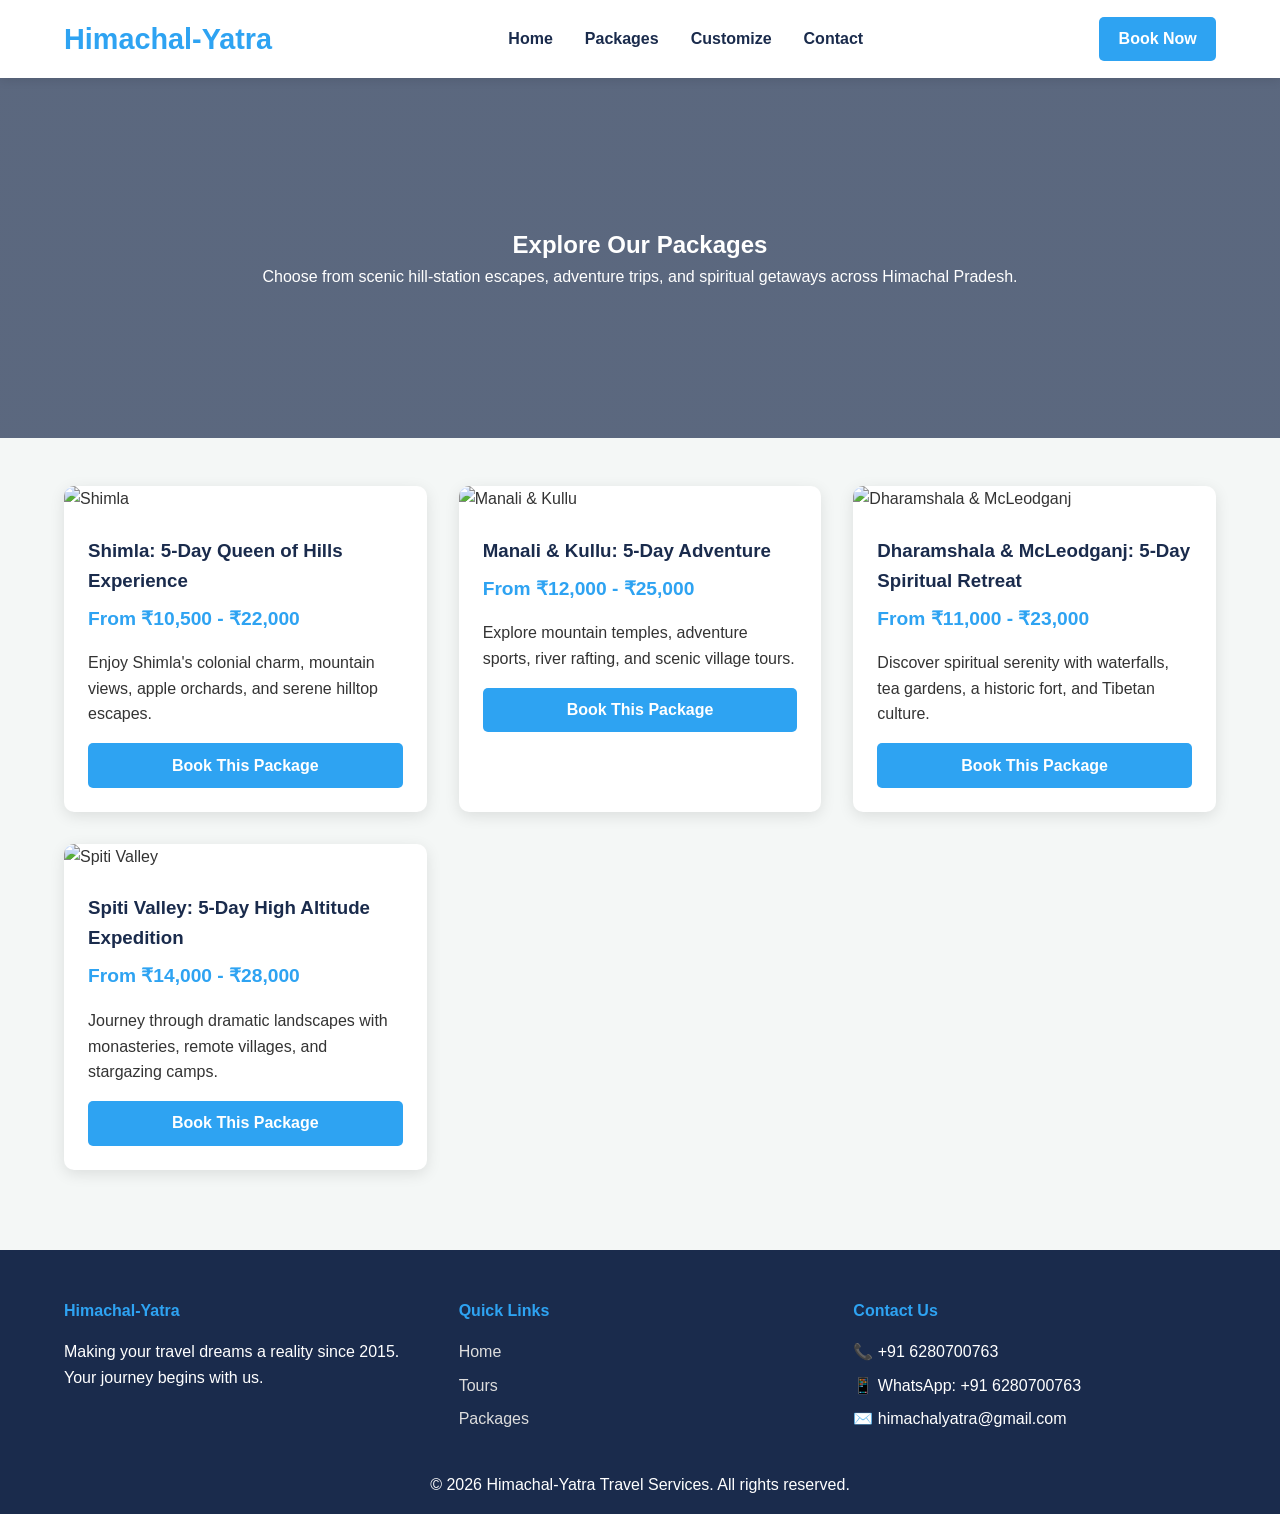
==== commit 26e7a2e4: "Update stylesheet link path in packages.html" ====
--- a/packages.html
+++ b/packages.html
@@ -4,7 +4,7 @@
     <meta charset="UTF-8">
     <meta name="viewport" content="width=device-width, initial-scale=1.0">
     <title>Himachal-Yatra | Packages</title>
-    <link rel="stylesheet" href="style.css">
+    <link rel="stylesheet" href="css/style.css">
 </head>
 <body>
     <header>
--- a/css/style.css
+++ b/css/style.css
@@ -0,0 +1,389 @@
+:root {
+    --primary-color: #2ea3f2;
+    --secondary-color: #1a2b4c;
+    --text-color: #333;
+    --bg-color: #f4f7f6;
+    --white: #ffffff;
+    --whatsapp-color: #25D366;
+}
+
+* {
+    margin: 0;
+    padding: 0;
+    box-sizing: border-box;
+    font-family: 'Segoe UI', Tahoma, Geneva, Verdana, sans-serif;
+}
+
+body {
+    background-color: var(--bg-color);
+    color: var(--text-color);
+    line-height: 1.6;
+}
+
+header {
+    background-color: var(--white);
+    padding: 1rem 5%;
+    display: flex;
+    justify-content: space-between;
+    align-items: center;
+    box-shadow: 0 2px 10px rgba(0,0,0,0.1);
+    position: sticky;
+    top: 0;
+    z-index: 999;
+}
+
+.logo {
+    font-size: 1.8rem;
+    font-weight: bold;
+    color: var(--primary-color);
+    text-decoration: none;
+}
+
+nav ul {
+    list-style: none;
+    display: flex;
+    gap: 2rem;
+}
+
+nav a {
+    text-decoration: none;
+    color: var(--secondary-color);
+    font-weight: 600;
+    transition: color 0.3s;
+}
+
+nav a:hover {
+    color: var(--primary-color);
+}
+
+.btn {
+    background-color: var(--primary-color);
+    color: var(--white);
+    padding: 0.6rem 1.2rem;
+    border: none;
+    border-radius: 5px;
+    cursor: pointer;
+    font-weight: bold;
+    transition: background-color 0.3s;
+    text-decoration: none;
+    display: inline-block;
+}
+
+.btn:hover {
+    background-color: #1c8bd6;
+}
+
+.hero-btn {
+    margin-top: 1rem;
+}
+
+#hero {
+    min-height: 80vh;
+    background: linear-gradient(rgba(26, 43, 76, 0.6), rgba(26, 43, 76, 0.6)), url('https://placehold.co/1920x1080/2ea3f2/FFF?text=Beautiful+Landscape') center/cover;
+    display: flex;
+    flex-direction: column;
+    justify-content: center;
+    align-items: center;
+    text-align: center;
+    color: var(--white);
+    padding: 0 20px;
+}
+
+#hero h1 {
+    font-size: 3.5rem;
+    margin-bottom: 1rem;
+}
+
+#hero p {
+    font-size: 1.2rem;
+    margin-bottom: 1rem;
+    max-width: 700px;
+}
+
+section {
+    padding: 5rem 5%;
+}
+
+.section-title {
+    text-align: center;
+    font-size: 2.5rem;
+    color: var(--secondary-color);
+    margin-bottom: 3rem;
+}
+
+.grid-container {
+    display: grid;
+    grid-template-columns: repeat(auto-fit, minmax(280px, 1fr));
+    gap: 2rem;
+}
+
+.card {
+    background: var(--white);
+    border-radius: 10px;
+    overflow: hidden;
+    box-shadow: 0 4px 15px rgba(0,0,0,0.1);
+    transition: transform 0.3s;
+}
+
+.card:hover {
+    transform: translateY(-10px);
+}
+
+.card img {
+    width: 100%;
+    height: 200px;
+    object-fit: cover;
+}
+
+.card-content {
+    padding: 1.5rem;
+}
+
+.card-content h3 {
+    color: var(--secondary-color);
+    margin-bottom: 0.5rem;
+}
+
+.card-price {
+    color: var(--primary-color);
+    font-weight: bold;
+    font-size: 1.2rem;
+    margin-bottom: 1rem;
+    display: block;
+}
+
+.card-actions {
+    display: flex;
+    gap: 1rem;
+    margin-top: 1rem;
+}
+
+.full-width {
+    width: 100%;
+    text-align: center;
+    margin-top: 1rem;
+}
+
+.customize-section {
+    background-color: var(--primary-color);
+    color: var(--white);
+}
+
+.customize-section .section-title {
+    color: var(--white);
+}
+
+.customize-content {
+    text-align: center;
+    padding: 2rem;
+}
+
+.customize-content p {
+    font-size: 1.1rem;
+    margin-bottom: 2rem;
+}
+
+.customize-actions {
+    display: flex;
+    gap: 1.5rem;
+    justify-content: center;
+    flex-wrap: wrap;
+}
+
+.secondary-btn {
+    background-color: var(--secondary-color);
+}
+
+.whatsapp-btn {
+    background-color: var(--whatsapp-color);
+}
+
+.services-section {
+    background-color: var(--white);
+}
+
+.services-grid {
+    display: grid;
+    grid-template-columns: repeat(auto-fit, minmax(250px, 1fr));
+    gap: 2rem;
+    text-align: center;
+}
+
+.service-box {
+    background: var(--bg-color);
+    padding: 2rem;
+    border-radius: 10px;
+    box-shadow: 0 4px 15px rgba(0,0,0,0.05);
+}
+
+.service-icon {
+    font-size: 3rem;
+    margin-bottom: 1rem;
+}
+
+.page-hero {
+    background: linear-gradient(rgba(26, 43, 76, 0.7), rgba(26, 43, 76, 0.7)), url('https://placehold.co/1920x800/2ea3f2/FFF?text=Himachal+Packages') center/cover;
+    color: var(--white);
+    text-align: center;
+    min-height: 40vh;
+    display: flex;
+    flex-direction: column;
+    justify-content: center;
+}
+
+.page-section {
+    padding-top: 3rem;
+}
+
+footer {
+    background-color: var(--secondary-color);
+    color: var(--white);
+    padding: 3rem 5% 1rem;
+    text-align: center;
+}
+
+.footer-content {
+    display: grid;
+    grid-template-columns: repeat(auto-fit, minmax(250px, 1fr));
+    gap: 2rem;
+    text-align: left;
+    margin-bottom: 2rem;
+}
+
+.footer-content h4 {
+    margin-bottom: 1rem;
+    color: var(--primary-color);
+}
+
+.footer-content ul {
+    list-style: none;
+}
+
+.footer-content ul li {
+    margin-bottom: 0.5rem;
+}
+
+.footer-content a {
+    color: #ddd;
+    text-decoration: none;
+}
+
+.footer-content a:hover {
+    color: var(--white);
+}
+
+.floating-contact-btn {
+    position: fixed;
+    bottom: 30px;
+    right: 30px;
+    background-color: var(--primary-color);
+    color: white;
+    width: 60px;
+    height: 60px;
+    border-radius: 50%;
+    display: flex;
+    justify-content: center;
+    align-items: center;
+    font-size: 28px;
+    box-shadow: 0 4px 15px rgba(0,0,0,0.2);
+    cursor: pointer;
+    z-index: 1000;
+}
+
+.contact-dialog {
+    position: fixed;
+    bottom: 100px;
+    right: 30px;
+    background: var(--white);
+    width: 300px;
+    border-radius: 12px;
+    box-shadow: 0 8px 30px rgba(0,0,0,0.15);
+    z-index: 1000;
+    opacity: 0;
+    visibility: hidden;
+    transform: translateY(20px);
+    transition: all 0.3s ease;
+    overflow: hidden;
+}
+
+.contact-dialog.active {
+    opacity: 1;
+    visibility: visible;
+    transform: translateY(0);
+}
+
+.dialog-header {
+    background-color: var(--secondary-color);
+    color: var(--white);
+    padding: 15px 20px;
+    display: flex;
+    justify-content: space-between;
+    align-items: center;
+}
+
+.close-btn {
+    font-size: 24px;
+    cursor: pointer;
+}
+
+.dialog-body {
+    padding: 20px;
+    text-align: center;
+}
+
+.dialog-body p {
+    margin-bottom: 15px;
+}
+
+.dialog-actions {
+    display: flex;
+    flex-direction: column;
+    gap: 12px;
+}
+
+.action-btn {
+    padding: 12px;
+    border-radius: 6px;
+    text-decoration: none;
+    color: white;
+    font-weight: bold;
+    display: flex;
+    align-items: center;
+    justify-content: center;
+    gap: 8px;
+}
+
+.call-btn {
+    background-color: var(--primary-color);
+}
+
+.wa-btn {
+    background-color: var(--whatsapp-color);
+}
+
+@media (max-width: 768px) {
+    header {
+        flex-direction: column;
+        gap: 1rem;
+    }
+
+    nav ul {
+        flex-wrap: wrap;
+        justify-content: center;
+    }
+
+    #hero h1 {
+        font-size: 2.5rem;
+    }
+
+    .card-actions {
+        flex-direction: column;
+    }
+
+    .contact-dialog {
+        right: 5%;
+        left: 5%;
+        width: 90%;
+        bottom: 100px;
+    }
+}
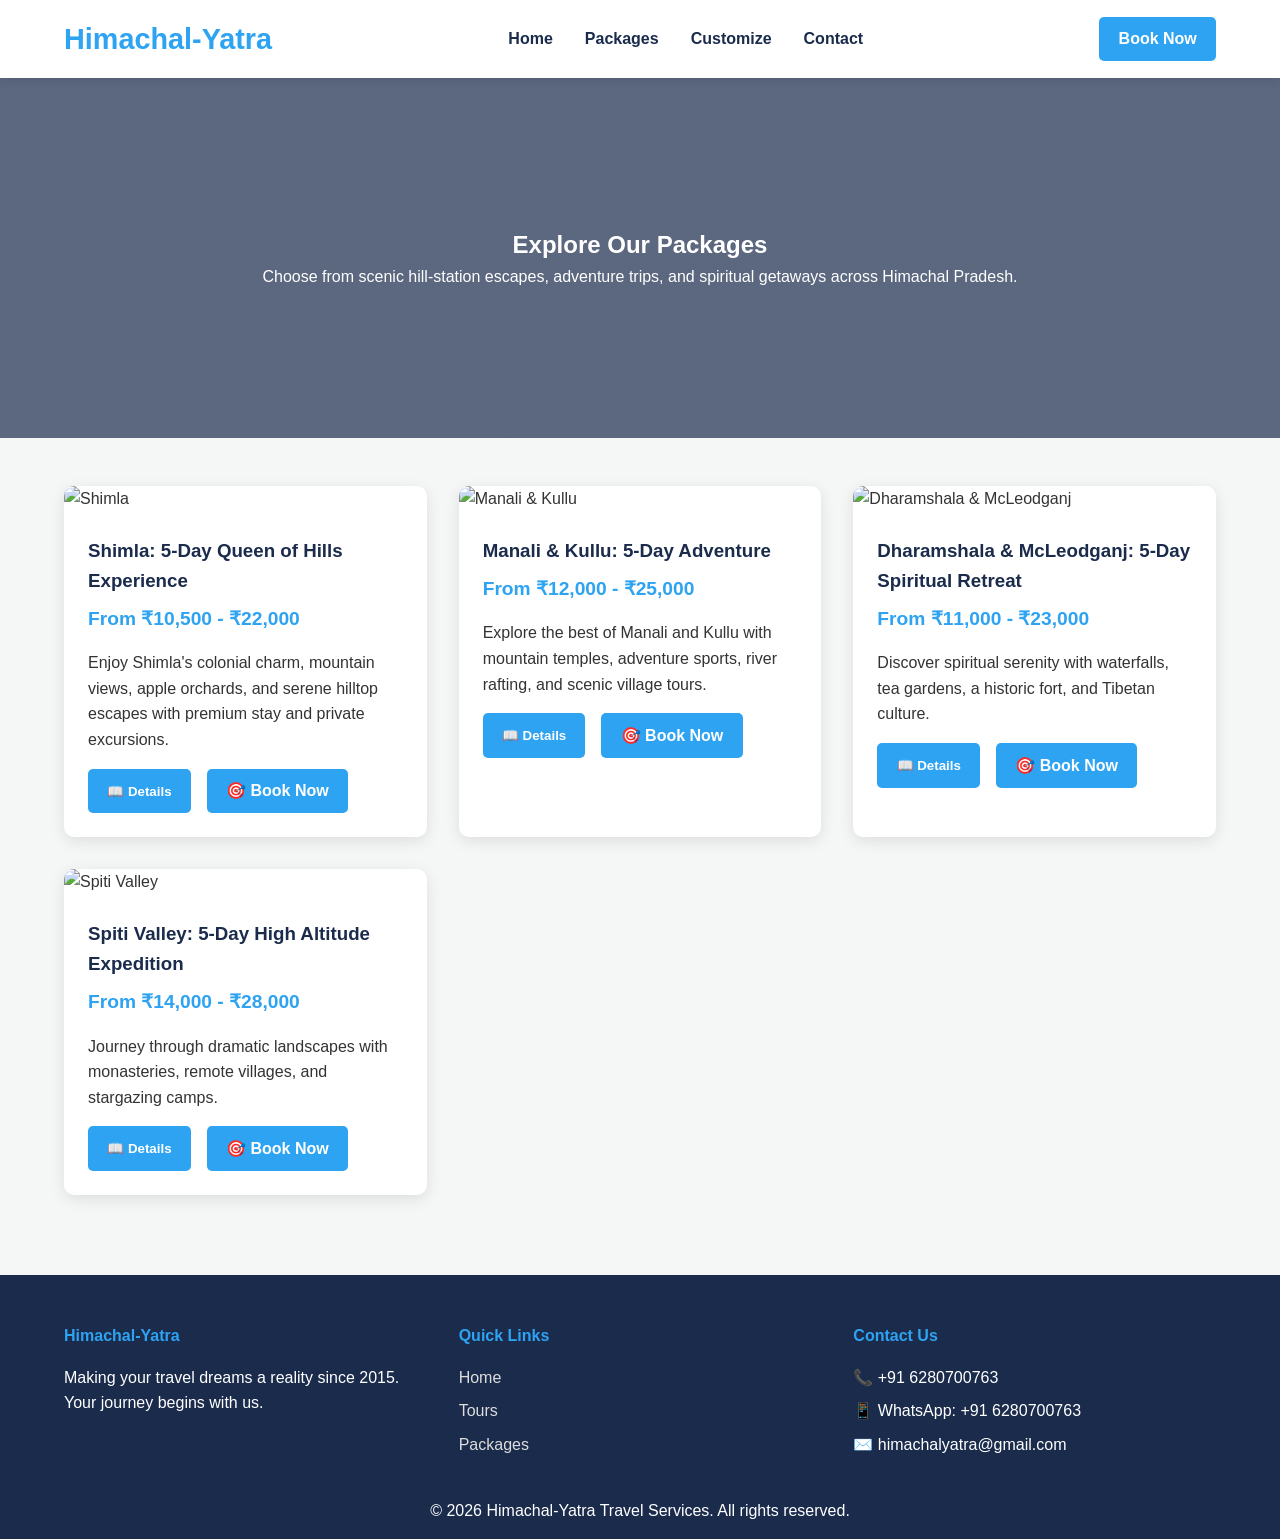
==== commit 4860bc11: "Enhance travel package descriptions and actions" ====
--- a/packages.html
+++ b/packages.html
@@ -32,8 +32,11 @@
                 <div class="card-content">
                     <h3>Shimla: 5-Day Queen of Hills Experience</h3>
                     <span class="card-price">From ₹10,500 - ₹22,000</span>
-                    <p>Enjoy Shimla's colonial charm, mountain views, apple orchards, and serene hilltop escapes.</p>
-                    <a href="index.html#contact" class="btn full-width">Book This Package</a>
+                    <p>Enjoy Shimla's colonial charm, mountain views, apple orchards, and serene hilltop escapes with premium stay and private excursions.</p>
+                    <div class="card-actions">
+                        <button class="btn" onclick="alert('📅 Shimla: 5-Day Queen of Hills Itinerary:\n\n🌲 Day 1: Arrival & The Mall Road - Check in, evening stroll on Mall Road, colonial architecture.\n\n🌲 Day 2: Heritage & Local Sightseeing - Jakhu Temple, Viceregal Lodge, The Ridge, Christ Church.\n\n🌲 Day 3: Kufri & Fagu Valley - Himalayan Nature Park, horse ride to Mahasu Peak, apple orchards.\n\n🌲 Day 4: Mashobra & Naldehra Excursion - Pine roads, scenic golf course, nature walks.\n\n🌲 Day 5: Departure - Lakkar Bazaar shopping, scenic descent, journey home.');">📖 Details</button>
+                        <a href="index.html#contact" class="btn">🎯 Book Now</a>
+                    </div>
                 </div>
             </div>
 
@@ -42,8 +45,11 @@
                 <div class="card-content">
                     <h3>Manali & Kullu: 5-Day Adventure</h3>
                     <span class="card-price">From ₹12,000 - ₹25,000</span>
-                    <p>Explore mountain temples, adventure sports, river rafting, and scenic village tours.</p>
-                    <a href="index.html#contact" class="btn full-width">Book This Package</a>
+                    <p>Explore the best of Manali and Kullu with mountain temples, adventure sports, river rafting, and scenic village tours.</p>
+                    <div class="card-actions">
+                        <button class="btn" onclick="alert('📅 Manali & Kullu: 5-Day Itinerary:\n\n🏔️ Day 1: Arrival in Manali - Transfer from Chandigarh/Bhuntar, Hadimba Temple, Vashishtha hot springs.\n\n🏔️ Day 2: Solang Valley Excursion - Paragliding, zorbing, ATV rides, optional Rohtang Pass (if open).\n\n🏔️ Day 3: Kullu & Manikaran Sahib - River rafting, shawl factory, Gurudwara Manikaran hot springs.\n\n🏔️ Day 4: Old Manali & Local Cafes - Explore Old Manali, Manali Sanctuary, Mall Road shopping.\n\n🏔️ Day 5: Departure - Riverside breakfast and transfer back to airport/railway station.');">📖 Details</button>
+                        <a href="index.html#contact" class="btn">🎯 Book Now</a>
+                    </div>
                 </div>
             </div>
 
@@ -53,7 +59,10 @@
                     <h3>Dharamshala & McLeodganj: 5-Day Spiritual Retreat</h3>
                     <span class="card-price">From ₹11,000 - ₹23,000</span>
                     <p>Discover spiritual serenity with waterfalls, tea gardens, a historic fort, and Tibetan culture.</p>
-                    <a href="index.html#contact" class="btn full-width">Book This Package</a>
+                    <div class="card-actions">
+                        <button class="btn" onclick="alert('📅 Dharamshala & McLeodganj: 5-Day Itinerary:\n\n☸️ Day 1: Arrival & McLeodganj Highlights - Tsuglagkhang Complex, Dalai Lama Temple, Mall Road.\n\n☸️ Day 2: Waterfalls & Scenic Views - Bhagsunag Waterfall, Bhagsunag Temple, Naddi View Point sunset.\n\n☸️ Day 3: Cricket & Culture - HPCA Stadium, Dharamshala Tea Gardens, War Memorial.\n\n☸️ Day 4: Kangra Valley Excursion - Kangra Fort, Norbulingka Institute.\n\n☸️ Day 5: Departure - St. John in the Wilderness church, transfer to Pathankot/Dharamshala airport.');">📖 Details</button>
+                        <a href="index.html#contact" class="btn">🎯 Book Now</a>
+                    </div>
                 </div>
             </div>
 
@@ -63,7 +72,10 @@
                     <h3>Spiti Valley: 5-Day High Altitude Expedition</h3>
                     <span class="card-price">From ₹14,000 - ₹28,000</span>
                     <p>Journey through dramatic landscapes with monasteries, remote villages, and stargazing camps.</p>
-                    <a href="index.html#contact" class="btn full-width">Book This Package</a>
+                    <div class="card-actions">
+                        <button class="btn" onclick="alert('📅 Spiti Valley: 5-Day High Altitude Expedition Itinerary:\n\n🚙 Day 1: Manali to Kaza - Through Atal Tunnel and Kunzum Pass, acclimatize in Kaza.\n\n🚙 Day 2: Monasteries & Canyons - Key Monastery, Chicham Bridge, Kibber village.\n\n🚙 Day 3: The High Villages Circuit - Langza Buddha, Hikkim Post Office, Komic Monastery.\n\n🚙 Day 4: Kaza to Chandratal - Drive to Chandratal, hike to the crescent-shaped lake, camp under the stars.\n\n🚙 Day 5: Departure to Manali - Morning at the campsite then scenic drive back to Manali.');">📖 Details</button>
+                        <a href="index.html#contact" class="btn">🎯 Book Now</a>
+                    </div>
                 </div>
             </div>
         </div>
